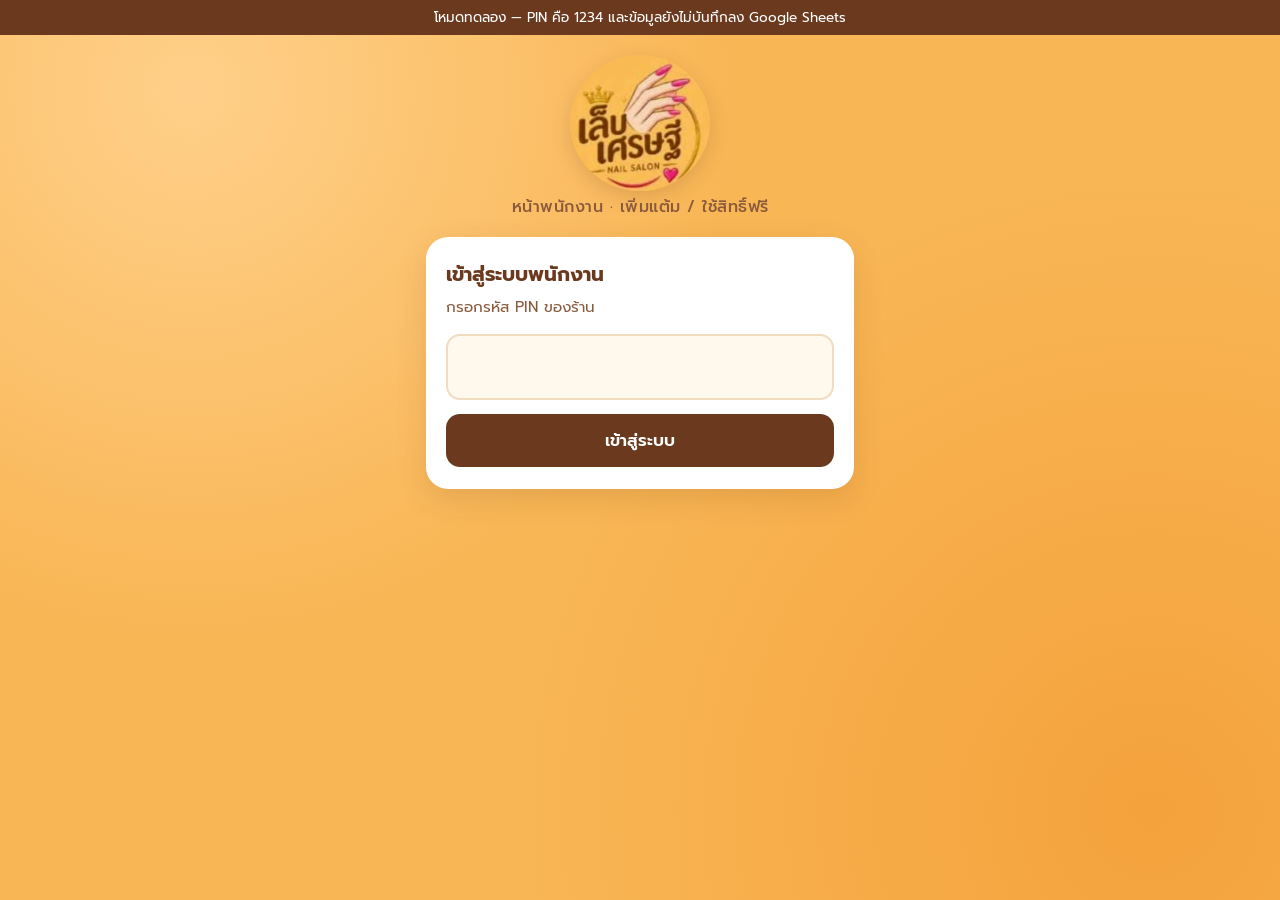
==== admin.html @ cdca0cc3 "Add Lep Setthi nail salon loyalty stamp system Customer page to register and check points, staff pag" ====
<!doctype html>
<html lang="th">
<head>
  <meta charset="utf-8" />
  <meta name="viewport" content="width=device-width, initial-scale=1, viewport-fit=cover" />
  <title>พนักงาน เล็บเศรษฐี</title>
  <meta name="theme-color" content="#6b3a1e" />
  <meta name="robots" content="noindex" />
  <link rel="icon" href="logo.png" />
  <link rel="preconnect" href="https://fonts.googleapis.com" />
  <link href="https://fonts.googleapis.com/css2?family=Prompt:wght@400;500;600;700&display=swap" rel="stylesheet" />
  <link rel="stylesheet" href="style.css" />
</head>
<body>
  <div id="mockBanner" class="mock-banner hidden">โหมดทดลอง — PIN คือ 1234 และข้อมูลยังไม่บันทึกลง Google Sheets</div>
  <div class="wrap">
    <div class="brand">
      <img src="logo.png" alt="เล็บเศรษฐี Nail Salon" style="width:140px" />
      <p class="sub">หน้าพนักงาน · เพิ่มแต้ม / ใช้สิทธิ์ฟรี</p>
    </div>

    <!-- PIN -->
    <div class="card" id="stepPin">
      <h2>เข้าสู่ระบบพนักงาน</h2>
      <p class="hint">กรอกรหัส PIN ของร้าน</p>
      <form id="pinForm">
        <input id="pin" class="pin" type="password" inputmode="numeric" autocomplete="off" maxlength="8" required />
        <button class="btn-brown" type="submit">เข้าสู่ระบบ</button>
      </form>
      <div class="msg err" id="pinMsg"></div>
    </div>

    <!-- ค้นหา -->
    <div class="card hidden" id="stepSearch">
      <h2>ค้นหาลูกค้า</h2>
      <form id="searchForm">
        <input id="phone" type="tel" inputmode="numeric" placeholder="เบอร์โทรลูกค้า" maxlength="13" required />
        <button class="btn-primary" type="submit">ค้นหา</button>
      </form>
      <div class="msg err" id="searchMsg"></div>

      <form id="regForm" class="hidden">
        <p class="hint" style="margin-top:16px">เบอร์ <b id="regPhone"></b> ยังไม่เป็นสมาชิก — สมัครให้ลูกค้าได้เลย</p>
        <label for="name">ชื่อลูกค้า</label>
        <input id="name" type="text" maxlength="60" required />
        <label style="display:flex;gap:8px;align-items:center;font-weight:400">
          <input id="stampNow" type="checkbox" checked style="width:auto" /> เพิ่มแต้มครั้งนี้เลย (+1)
        </label>
        <button class="btn-green" type="submit">สมัครสมาชิก</button>
      </form>
    </div>

    <!-- ข้อมูลสมาชิก -->
    <div class="card hidden" id="stepMember">
      <div class="member-head">
        <div>
          <p class="member-name" id="mName"></p>
          <div class="member-phone" id="mPhone"></div>
        </div>
        <div class="badge" id="mBadge"></div>
      </div>
      <div class="stamps" id="stamps"></div>
      <p class="status" id="mStatus"></p>
      <div class="stats">
        <div><b id="mVisits">0</b>มาใช้บริการ</div>
        <div><b id="mFree">0</b>ใช้สิทธิ์ฟรีแล้ว</div>
      </div>
      <div class="msg" id="memberMsg"></div>

      <button class="btn-primary" id="addBtn">+1 แต้ม (ใช้บริการวันนี้)</button>
      <button class="btn-green hidden" id="redeemBtn">🎁 ใช้สิทธิ์ฟรี 1 ครั้ง</button>
      <div class="row">
        <button class="btn-ghost" id="undoBtn">−1 แต้ม (แก้ไข)</button>
        <button class="btn-ghost" id="nextBtn">ลูกค้าคนถัดไป</button>
      </div>
    </div>

    <button class="btn-link hidden" id="logoutBtn">ออกจากระบบ</button>
  </div>

  <script src="config.js"></script>
  <script src="api.js"></script>
  <script>
    const $ = (id) => document.getElementById(id);
    let pin = null, member = null, pendingPhone = null;

    if (LepAPI.isMock) $('mockBanner').classList.remove('hidden');
    try { pin = sessionStorage.getItem('lep_pin'); } catch (e) {}

    function setMsg(id, text, ok) {
      const el = $(id); el.textContent = text || '';
      el.className = 'msg ' + (ok ? 'ok' : 'err') + (text ? ' show' : '');
    }
    async function withBusy(btn, fn) {
      const label = btn.textContent; btn.disabled = true; btn.innerHTML = '<span class="spinner"></span>';
      try { return await fn(); } finally { btn.disabled = false; btn.textContent = label; }
    }
    function loggedIn(on) {
      $('stepPin').classList.toggle('hidden', on);
      $('stepSearch').classList.toggle('hidden', !on);
      $('logoutBtn').classList.toggle('hidden', !on);
      if (!on) $('stepMember').classList.add('hidden');
      else $('phone').focus();
    }
    function resetSearch() {
      member = null; pendingPhone = null;
      $('phone').value = ''; $('regForm').classList.add('hidden');
      $('stepMember').classList.add('hidden'); setMsg('searchMsg', ''); setMsg('memberMsg', '');
      $('phone').focus();
    }
    function handleErr(err, msgId) {
      if (/PIN/.test(err.message)) { pin = null; try { sessionStorage.removeItem('lep_pin'); } catch (e) {} loggedIn(false); setMsg('pinMsg', err.message); return; }
      setMsg(msgId, err.message);
    }

    function renderMember(m) {
      member = m;
      $('mName').textContent = m.name;
      $('mPhone').textContent = LepAPI.formatPhone(m.phone);
      $('mBadge').textContent = m.points + ' / ' + m.target;
      $('mVisits').textContent = m.visits;
      $('mFree').textContent = m.freeUsed;
      LepAPI.renderStamps($('stamps'), m);
      const st = $('mStatus');
      if (m.freeReady) { st.textContent = '🎉 ครบ ' + m.target + ' แต้ม — ครั้งนี้ฟรี!'; st.className = 'status ready'; }
      else { st.textContent = 'อีก ' + (m.target - m.points) + ' ครั้ง ได้ฟรี'; st.className = 'status'; }
      $('addBtn').classList.toggle('hidden', m.freeReady);
      $('redeemBtn').classList.toggle('hidden', !m.freeReady);
      $('undoBtn').disabled = m.points <= 0;
      $('stepMember').classList.remove('hidden');
    }

    $('pinForm').addEventListener('submit', (e) => {
      e.preventDefault();
      const value = $('pin').value.trim();
      setMsg('pinMsg', '');
      withBusy(e.target.querySelector('button'), async () => {
        try {
          await LepAPI.call('verifyPin', { pin: value });
          pin = value; try { sessionStorage.setItem('lep_pin', pin); } catch (e) {}
          $('pin').value = ''; loggedIn(true);
        } catch (err) { setMsg('pinMsg', err.message); }
      });
    });

    $('searchForm').addEventListener('submit', (e) => {
      e.preventDefault();
      const phone = LepAPI.normPhone($('phone').value);
      setMsg('searchMsg', ''); setMsg('memberMsg', '');
      $('regForm').classList.add('hidden'); $('stepMember').classList.add('hidden');
      if (!phone) return setMsg('searchMsg', 'เบอร์โทรไม่ถูกต้อง');
      withBusy(e.target.querySelector('button'), async () => {
        try {
          const r = await LepAPI.call('lookup', { phone });
          if (r.found) renderMember(r.member);
          else { pendingPhone = phone; $('regPhone').textContent = LepAPI.formatPhone(phone); $('name').value = ''; $('regForm').classList.remove('hidden'); $('name').focus(); }
        } catch (err) { handleErr(err, 'searchMsg'); }
      });
    });

    $('regForm').addEventListener('submit', (e) => {
      e.preventDefault();
      withBusy(e.target.querySelector('button'), async () => {
        try {
          let r = await LepAPI.call('register', { phone: pendingPhone, name: $('name').value });
          let note = 'สมัครสมาชิกเรียบร้อย';
          if ($('stampNow').checked) { r = await LepAPI.call('addStamp', { phone: pendingPhone, pin }); note += ' + เพิ่ม 1 แต้มแล้ว'; }
          $('regForm').classList.add('hidden');
          renderMember(r.member); setMsg('memberMsg', note, true);
        } catch (err) { handleErr(err, 'searchMsg'); }
      });
    });

    function action(btn, name, okText, confirmText) {
      btn.addEventListener('click', () => {
        if (!member) return;
        if (confirmText && !confirm(confirmText.replace('{name}', member.name))) return;
        setMsg('memberMsg', '');
        withBusy(btn, async () => {
          try {
            const r = await LepAPI.call(name, { phone: member.phone, pin });
            renderMember(r.member); setMsg('memberMsg', okText, true);
          } catch (err) { handleErr(err, 'memberMsg'); }
        });
      });
    }
    action($('addBtn'), 'addStamp', 'เพิ่ม 1 แต้มเรียบร้อย ✅');
    action($('redeemBtn'), 'redeem', 'ใช้สิทธิ์ฟรีเรียบร้อย แต้มเริ่มนับใหม่ 🎉', 'ยืนยันใช้สิทธิ์ฟรีให้ {name}? แต้มจะกลับเป็น 0');
    action($('undoBtn'), 'removeStamp', 'ลบ 1 แต้มเรียบร้อย', 'ลบ 1 แต้มของ {name}?');

    $('nextBtn').addEventListener('click', resetSearch);
    $('logoutBtn').addEventListener('click', () => { pin = null; try { sessionStorage.removeItem('lep_pin'); } catch (e) {} resetSearch(); loggedIn(false); });

    loggedIn(!!pin);
  </script>
</body>
</html>
---- style.css ----
:root {
  --orange: #f9b655;
  --orange-dark: #eea33b;
  --cream: #fff8ec;
  --brown: #6b3a1e;
  --brown-soft: #8a5a3c;
  --pink: #e8457a;
  --pink-soft: #fde3ec;
  --green: #2f9e5b;
  --card: #ffffff;
  --shadow: 0 10px 30px rgba(107, 58, 30, 0.15);
}

* { box-sizing: border-box; }

body {
  margin: 0;
  min-height: 100vh;
  font-family: 'Prompt', 'Sukhumvit Set', system-ui, sans-serif;
  color: var(--brown);
  background: var(--orange);
  background-image: radial-gradient(circle at 15% 10%, #ffd08a 0, transparent 40%),
    radial-gradient(circle at 90% 90%, #f4a23c 0, transparent 45%);
  -webkit-tap-highlight-color: transparent;
}

.wrap { max-width: 460px; margin: 0 auto; padding: 20px 16px 40px; }

.brand { text-align: center; }
.brand img { width: 190px; max-width: 60%; display: block; margin: 0 auto; border-radius: 50%; box-shadow: 0 6px 20px rgba(107, 58, 30, .18); }
.brand .sub { margin: 4px 0 18px; font-weight: 500; letter-spacing: .5px; color: var(--brown-soft); }

.card {
  background: var(--card);
  border-radius: 22px;
  padding: 22px 20px;
  box-shadow: var(--shadow);
  margin-bottom: 16px;
}

h2 { margin: 0 0 6px; font-size: 1.25rem; }
p.hint { margin: 0 0 16px; color: var(--brown-soft); font-size: .95rem; }

label { display: block; font-weight: 500; margin: 12px 0 6px; font-size: .95rem; }

input {
  width: 100%;
  font: inherit;
  font-size: 1.15rem;
  padding: 13px 15px;
  border: 2px solid #f1dcc0;
  border-radius: 14px;
  background: var(--cream);
  color: var(--brown);
  outline: none;
  transition: border-color .15s;
}
input:focus { border-color: var(--pink); }
input.pin { letter-spacing: 10px; text-align: center; font-size: 1.5rem; }

button {
  font: inherit;
  font-weight: 600;
  font-size: 1.05rem;
  border: 0;
  border-radius: 14px;
  padding: 14px 18px;
  cursor: pointer;
  width: 100%;
  margin-top: 14px;
  transition: transform .08s, opacity .15s;
}
button:active { transform: scale(.98); }
button:disabled { opacity: .55; cursor: default; }
.btn-primary { background: var(--pink); color: #fff; box-shadow: 0 6px 16px rgba(232, 69, 122, .35); }
.btn-brown { background: var(--brown); color: #fff; }
.btn-green { background: var(--green); color: #fff; box-shadow: 0 6px 16px rgba(47, 158, 91, .35); }
.btn-ghost { background: transparent; color: var(--brown-soft); border: 2px solid #f1dcc0; }
.btn-link { background: none; color: var(--brown-soft); text-decoration: underline; padding: 6px; width: auto; margin: 8px auto 0; display: block; font-weight: 500; font-size: .95rem; }

.row { display: flex; gap: 10px; }
.row > * { flex: 1; }

.member-head { display: flex; justify-content: space-between; align-items: flex-start; gap: 10px; }
.member-name { font-size: 1.35rem; font-weight: 700; margin: 0; word-break: break-word; }
.member-phone { color: var(--brown-soft); font-size: .95rem; }
.badge { background: var(--pink-soft); color: var(--pink); border-radius: 999px; padding: 5px 12px; font-weight: 700; white-space: nowrap; }

.stamps {
  display: grid;
  grid-template-columns: repeat(4, 1fr);
  gap: 10px;
  margin: 18px 0 6px;
}
.stamp {
  aspect-ratio: 1;
  border-radius: 50%;
  border: 2.5px dashed #ebc99a;
  display: grid;
  place-items: center;
  font-size: 1.6rem;
  background: var(--cream);
  color: #d4ad7d;
}
.stamp span { font-size: 1rem; font-weight: 600; }
.stamp.on { border: 2.5px solid var(--pink); background: var(--pink-soft); animation: pop .35s ease; }
.stamp.free { grid-column: span 2; aspect-ratio: auto; border-radius: 999px; border-color: var(--brown-soft); color: var(--brown-soft); }
.stamp.free.on { background: var(--green); border-color: var(--green); color: #fff; }

@keyframes pop { 0% { transform: scale(.6); } 70% { transform: scale(1.12); } 100% { transform: scale(1); } }

.status { text-align: center; font-weight: 600; margin: 12px 0 0; font-size: 1.05rem; }
.status.ready { color: var(--green); font-size: 1.15rem; }

.stats { display: flex; justify-content: space-around; text-align: center; margin-top: 14px; padding-top: 14px; border-top: 1px dashed #f1dcc0; font-size: .9rem; color: var(--brown-soft); }
.stats b { display: block; font-size: 1.3rem; color: var(--brown); }

.msg { border-radius: 12px; padding: 11px 14px; margin-top: 12px; font-size: .95rem; display: none; }
.msg.show { display: block; }
.msg.err { background: #fde8e8; color: #b42318; }
.msg.ok { background: #e3f6ea; color: #1c7a43; }

.mock-banner { background: var(--brown); color: #fff; text-align: center; font-size: .85rem; padding: 7px 10px; }
.foot { text-align: center; color: var(--brown-soft); font-size: .85rem; margin-top: 18px; }
.foot a { color: var(--brown); }
.hidden { display: none !important; }

.spinner { display: inline-block; width: 18px; height: 18px; border: 3px solid rgba(255,255,255,.5); border-top-color: #fff; border-radius: 50%; animation: spin .7s linear infinite; vertical-align: -3px; }
@keyframes spin { to { transform: rotate(360deg); } }
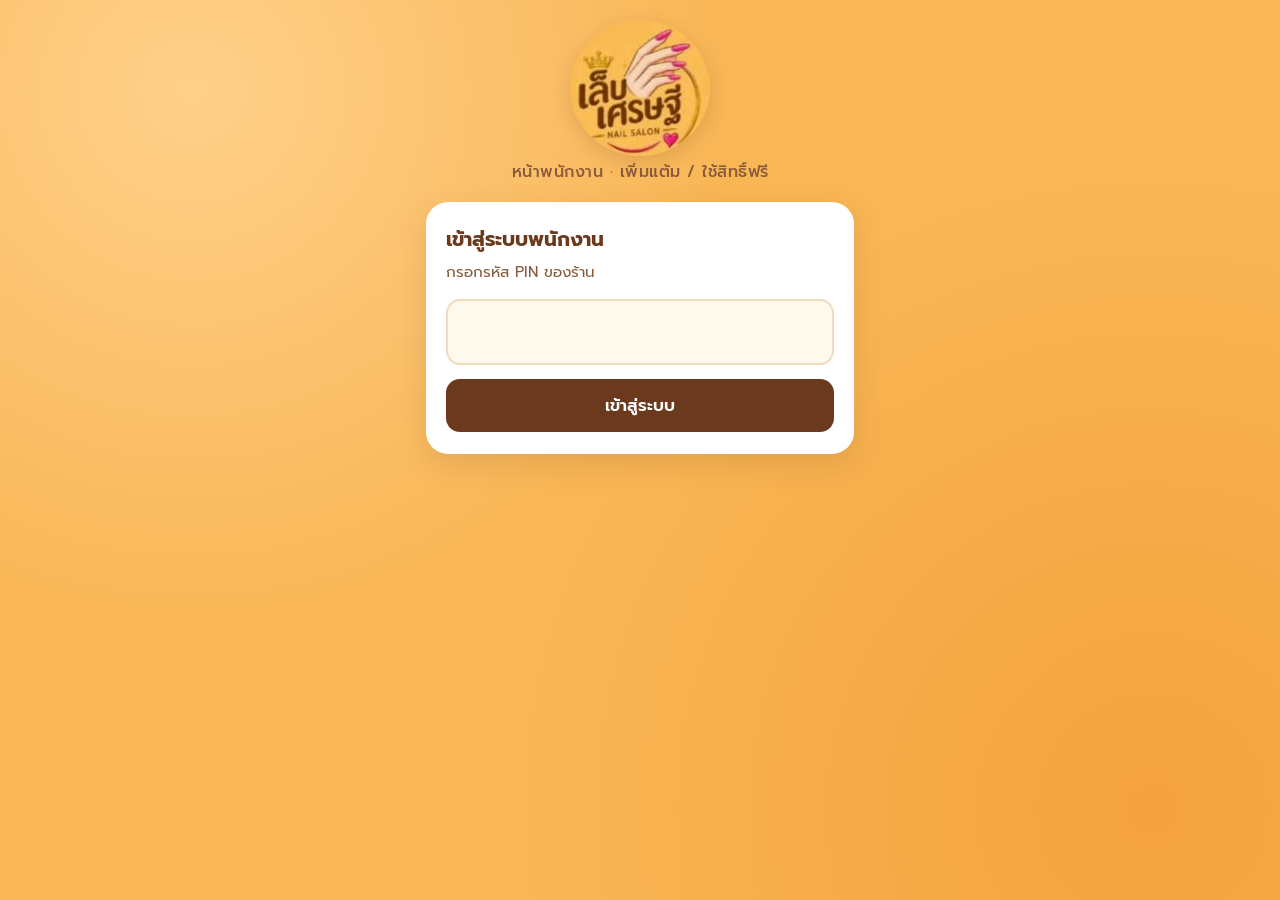
==== commit 485a60ee: "Make customer page check-only; staff registers members with PIN Co-Authored-By: Claude Opus 5.5 <nor" ====
--- a/admin.html
+++ b/admin.html
@@ -162,7 +162,7 @@
       e.preventDefault();
       withBusy(e.target.querySelector('button'), async () => {
         try {
-          let r = await LepAPI.call('register', { phone: pendingPhone, name: $('name').value });
+          let r = await LepAPI.call('register', { phone: pendingPhone, name: $('name').value, pin });
           let note = 'สมัครสมาชิกเรียบร้อย';
           if ($('stampNow').checked) { r = await LepAPI.call('addStamp', { phone: pendingPhone, pin }); note += ' + เพิ่ม 1 แต้มแล้ว'; }
           $('regForm').classList.add('hidden');
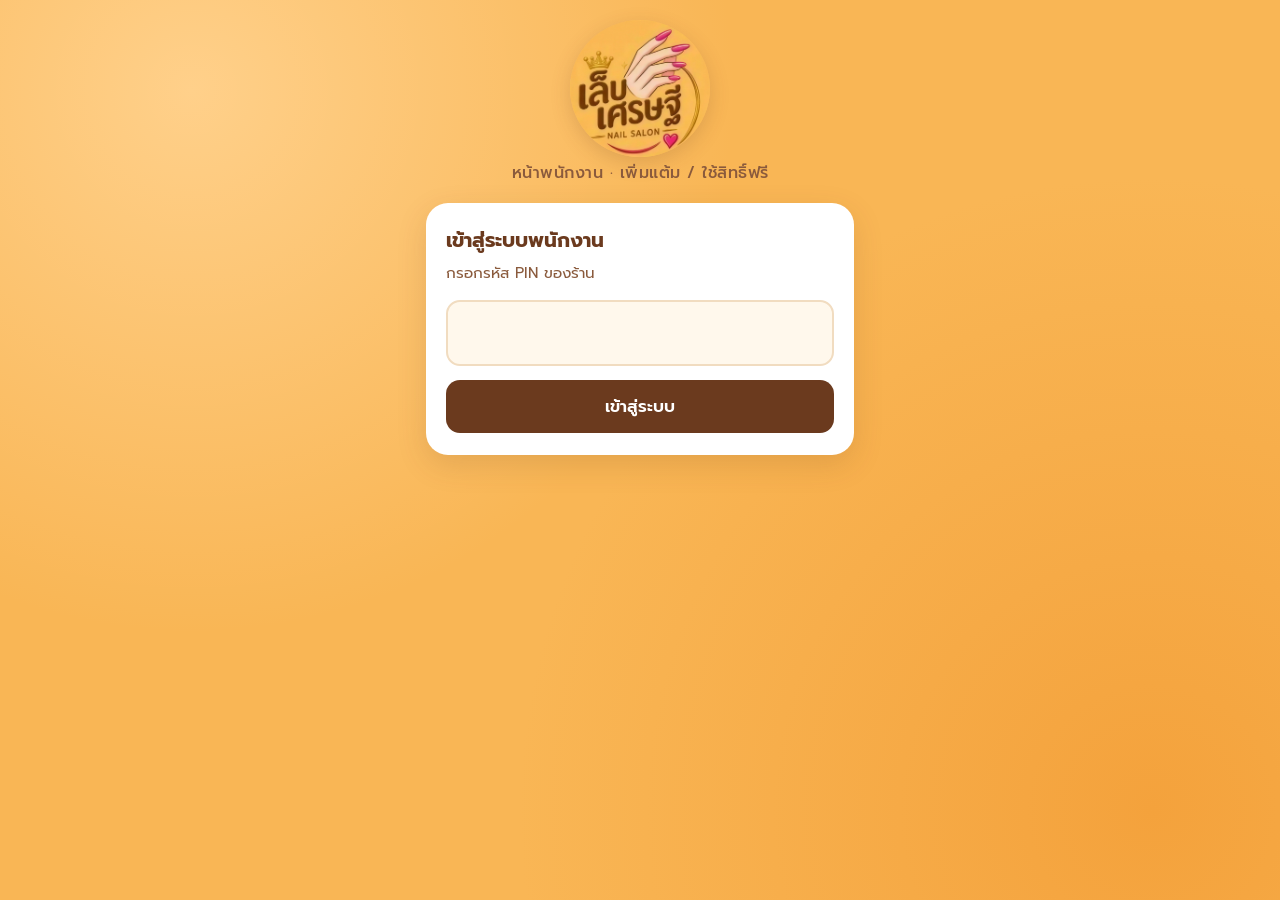
==== commit 4a858b1a: "Replace blurry logo with upscaled sharp version Co-Authored-By: Claude Opus 5.5 <noreply@anthropic.c" ====
--- a/admin.html
+++ b/admin.html
@@ -6,7 +6,7 @@
   <title>พนักงาน เล็บเศรษฐี</title>
   <meta name="theme-color" content="#6b3a1e" />
   <meta name="robots" content="noindex" />
-  <link rel="icon" href="logo.png" />
+  <link rel="icon" href="logo.jpg" />
   <link rel="preconnect" href="https://fonts.googleapis.com" />
   <link href="https://fonts.googleapis.com/css2?family=Prompt:wght@400;500;600;700&display=swap" rel="stylesheet" />
   <link rel="stylesheet" href="style.css" />
@@ -15,7 +15,7 @@
   <div id="mockBanner" class="mock-banner hidden">โหมดทดลอง — PIN คือ 1234 และข้อมูลยังไม่บันทึกลง Google Sheets</div>
   <div class="wrap">
     <div class="brand">
-      <img src="logo.png" alt="เล็บเศรษฐี Nail Salon" style="width:140px" />
+      <img src="logo.jpg" alt="เล็บเศรษฐี Nail Salon" style="width:140px" />
       <p class="sub">หน้าพนักงาน · เพิ่มแต้ม / ใช้สิทธิ์ฟรี</p>
     </div>
 
